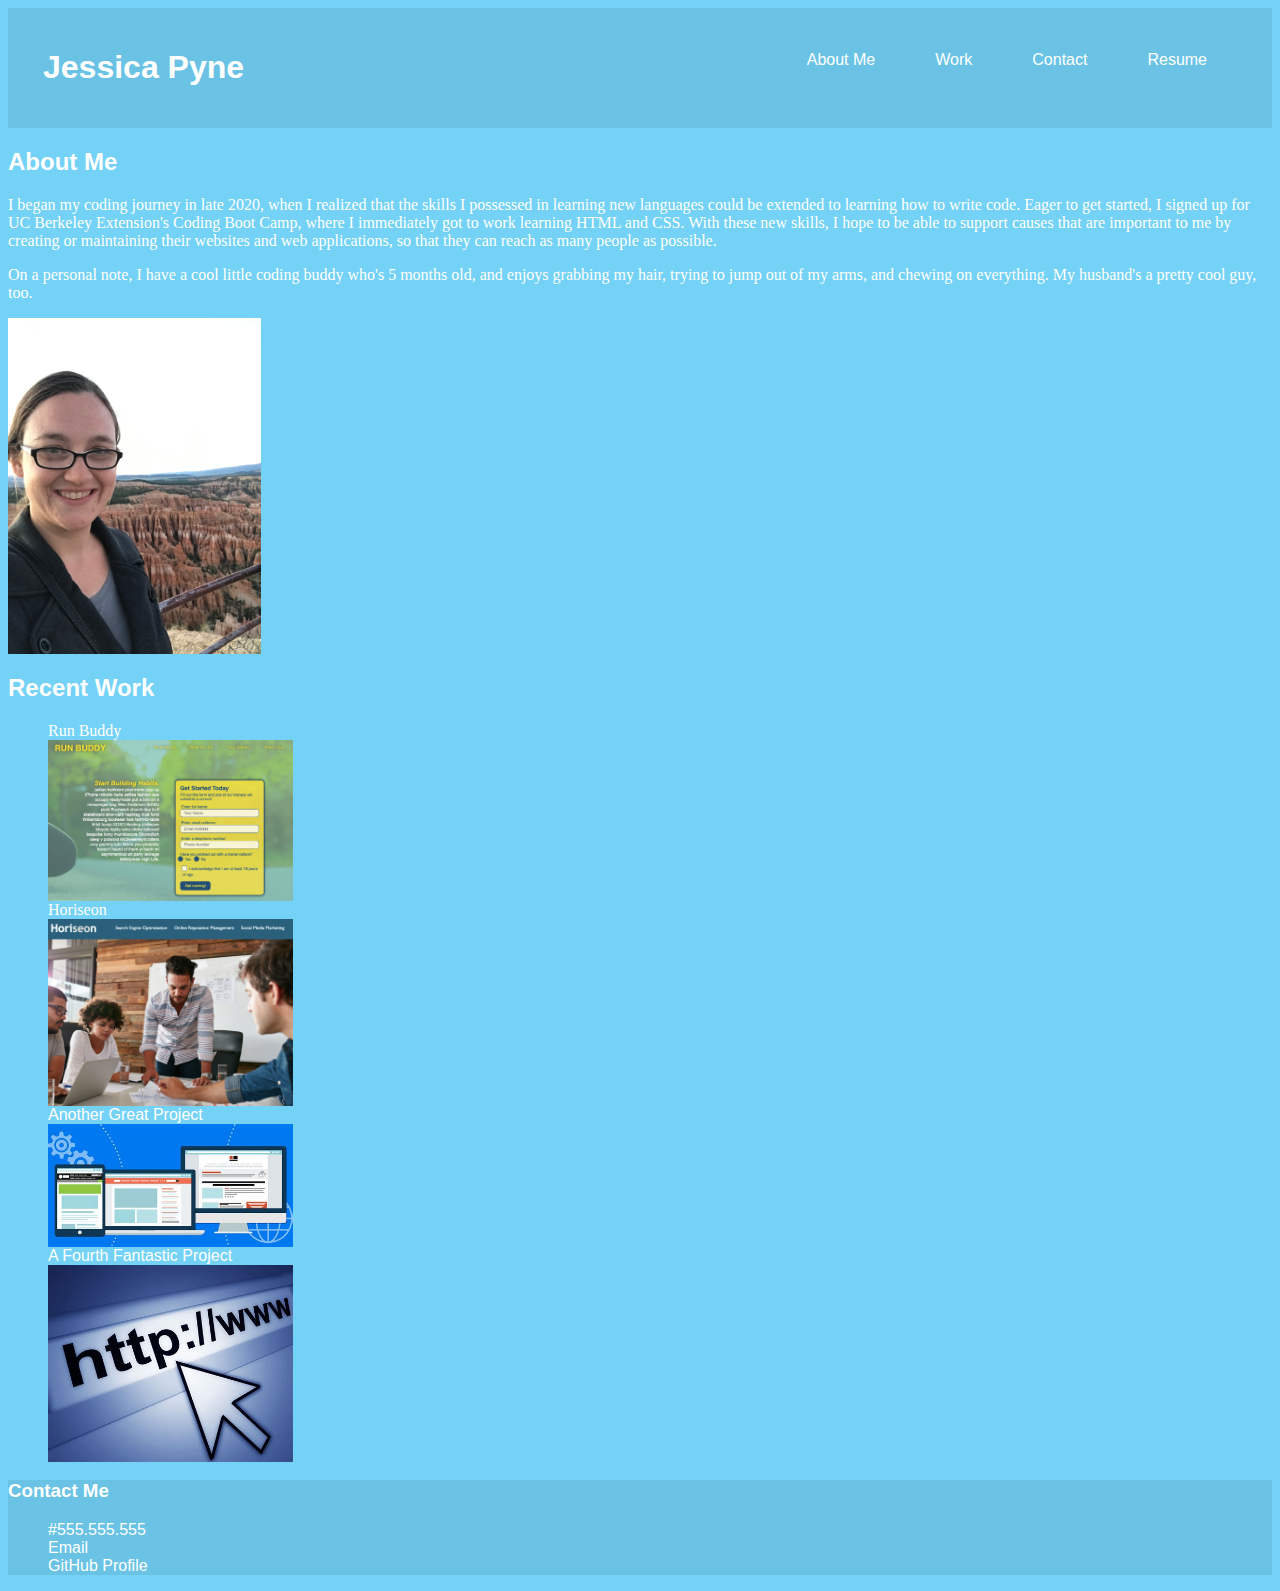
==== index.html @ b83d31ba "added anchor element to h1, make links darker when clicked" ====
<!DOCTYPE html>
<html>
    <html lang="en">
  <head>
    <meta charset="UTF-8" />
    <link rel="stylesheet" href="style.css">

    <title>Jessica's Dazzling Portfolio</title>
<body>
<header>

    <h1>
    <a href="index.html">Jessica Pyne</a>
</h1>

    <nav>
            <ul>
                <li>
                    <a href="#about-me">About Me</a>
                </li>
                    <li>
                        <a href="#work">Work</a>
                    </li>
                    <li>
                        <a href="#contact">Contact</a>
                    </li>
                    <li>
                    <a href="#resume">Resume</a>
                    <!-- add link to resume -->
                    </li>
             </ul>

    </nav>
        </h1>


</header>

<section id="about-me">

<div id="about-me-content">
    <h2>About Me</h2>
<p>I began my coding journey in late 2020, when I realized that the skills I possessed in learning new languages could be 
    extended to learning how to write code. Eager to get started, I signed up for UC Berkeley Extension's Coding Boot Camp, where I 
    immediately got to work learning HTML and CSS. With these new skills, I hope to be able to support causes that are important to 
    me by creating or maintaining their websites and web applications, so that they can reach as many people as possible.
</p>
<p>On a personal note, I have a cool little coding buddy who's 5 months old, and enjoys grabbing my hair, trying to jump out of my arms,
    and chewing on everything. My husband's a pretty cool guy, too. 
</p>
</div>

<div id="about-me-img">
    <img src="./images/aboutme.jpeg" alt="Jessica at Bryce Canyon National Park"> </div>

</section>

<section id="work">
    <h2>Recent Work</h2>
<ul>
    <li>Run Buddy <a href="https://jessicap5159.github.io/run-buddy/" target="_blank" ><img src="./images/runbuddyimage.png" alt="Run Buddy image"></a></li>
    <li>Horiseon<a href="https://jessicap5159.github.io/horiseon/" target="_blank"> <img src="./images/horiseon.png" alt="Horiseon image" </a></li>
    <li>Another Great Project <img src="./images/placeholder1.jpeg"></li>
    <li>A Fourth Fantastic Project<img src="./images/placeholder2.jpeg"></li>

</ul>

</section>

<section id="contact">
<footer>
<h3>Contact Me</h3>
        <ul>
            <li>#555.555.555</li>
            <li>
                <a href="mailto:jessicaj5159@gmail.com">Email</a>

                </li>
            <li>
                <a href="https://github.com/jessicap5159" target="blank">GitHub Profile</a>
            </li>
        </ul>
</section>
</footer>













</body>
</html>
---- style.css ----
body {
background-color:rgb(115, 210, 245); 
color: white; 
font-family: Cambria, Cochin, Georgia, Times, 'Times New Roman', serif

}

header {
    padding: 20px 35px;
    display: flex;
    justify-content: space-between;
    flex-wrap: wrap;
    position: -webkit-sticky; 
    position: sticky;
    top: 0;
    background-color:rgb(106, 195, 228); 
}

header h1, h2, h3{
    font-family:'Lucida Sans', 'Lucida Sans Regular', 'Lucida Grande', 'Lucida Sans Unicode', Geneva, Verdana, sans-serif; 
}

header nav {
    margin: 7px 0;
}


header nav ul {

        display: flex;
        flex-wrap: wrap;
        justify-content: space-between;
        align-items: center;
        list-style: none;
    }

    header nav ul li a {
        margin: 0 30px; }

      

a:link {
    color: white; 
    text-decoration: none;
    font-family: Arial, Helvetica, sans-serif;
  }
 
  a:visited {
    color:rgb(126, 123, 123); 
  }


img {
    width: 20%;
    display: flex;
    justify-content: flex-end;
}

p {
    background-size: cover;
    background-position: 80%;
    display: flex;
    justify-content: center;
    flex-wrap: wrap; }



ul {list-style-type: none;}

footer {
    background-color: rgb(106, 195, 228); 
   }
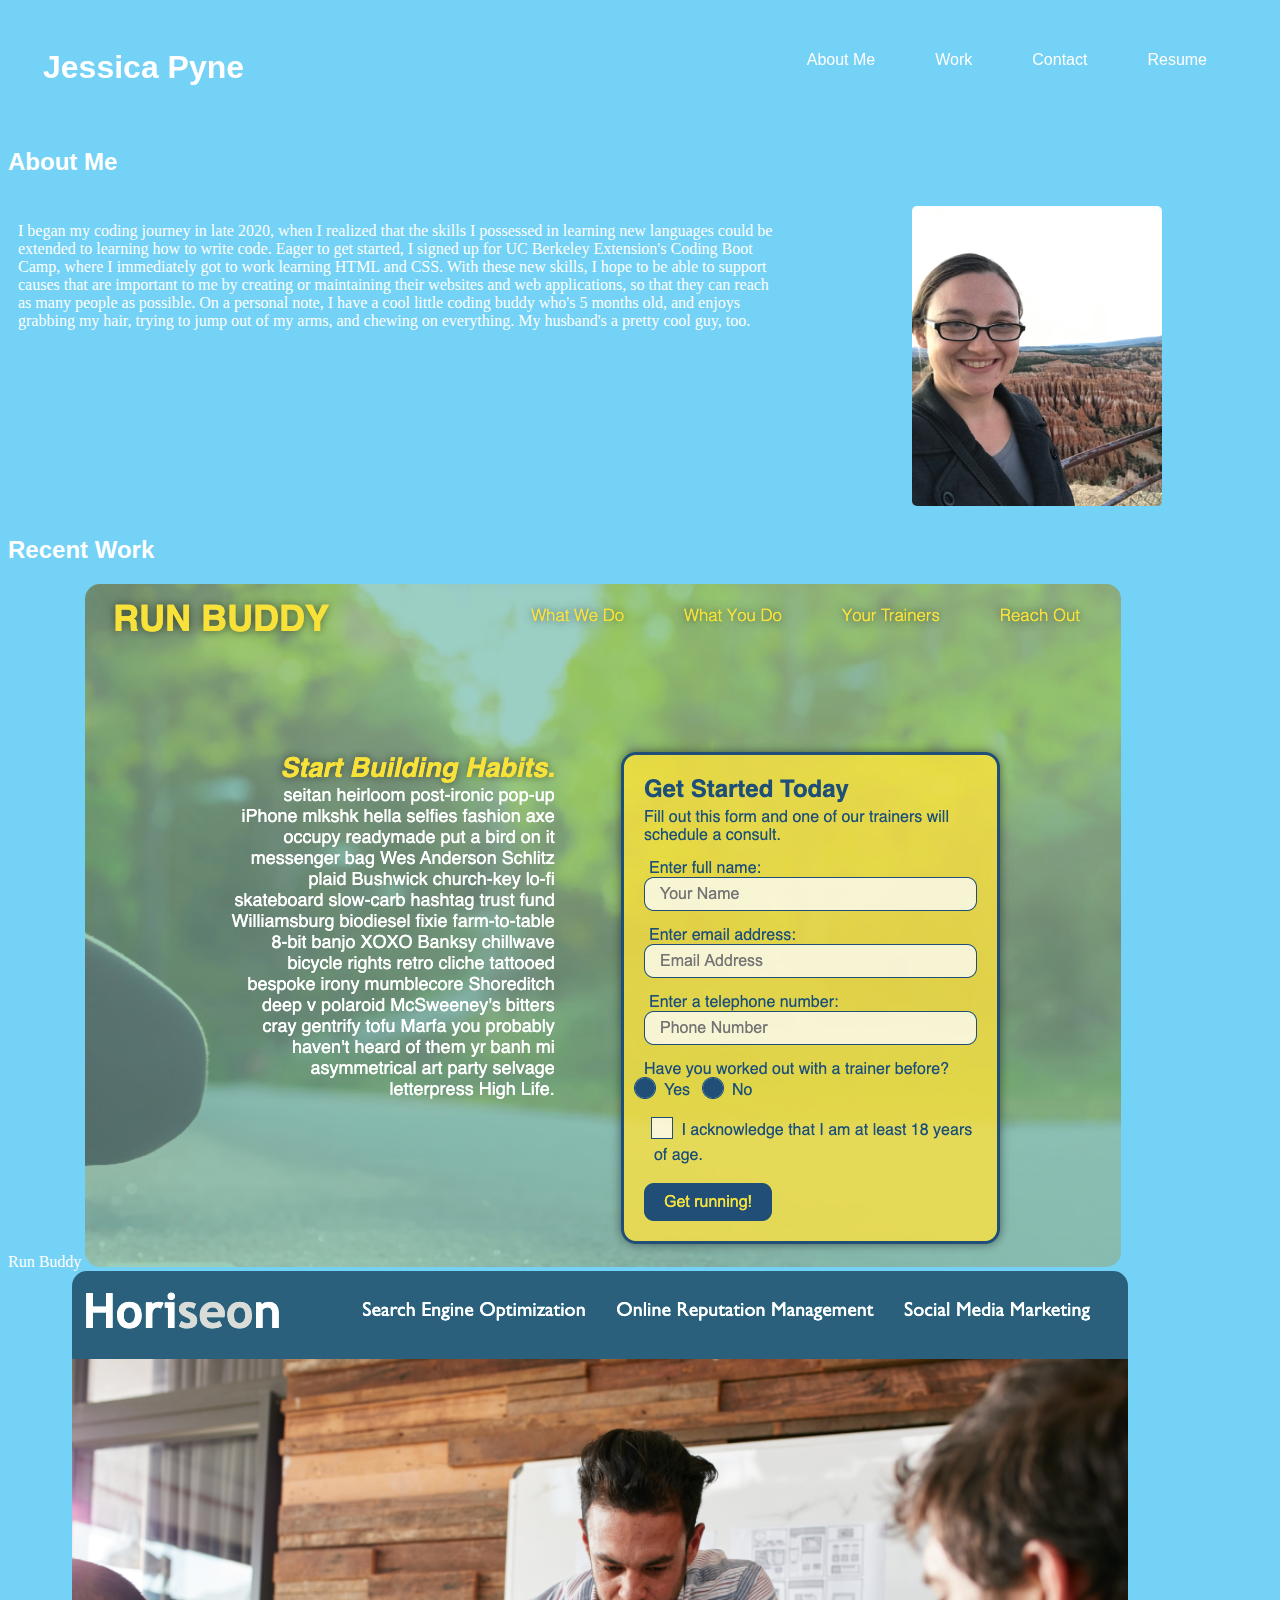
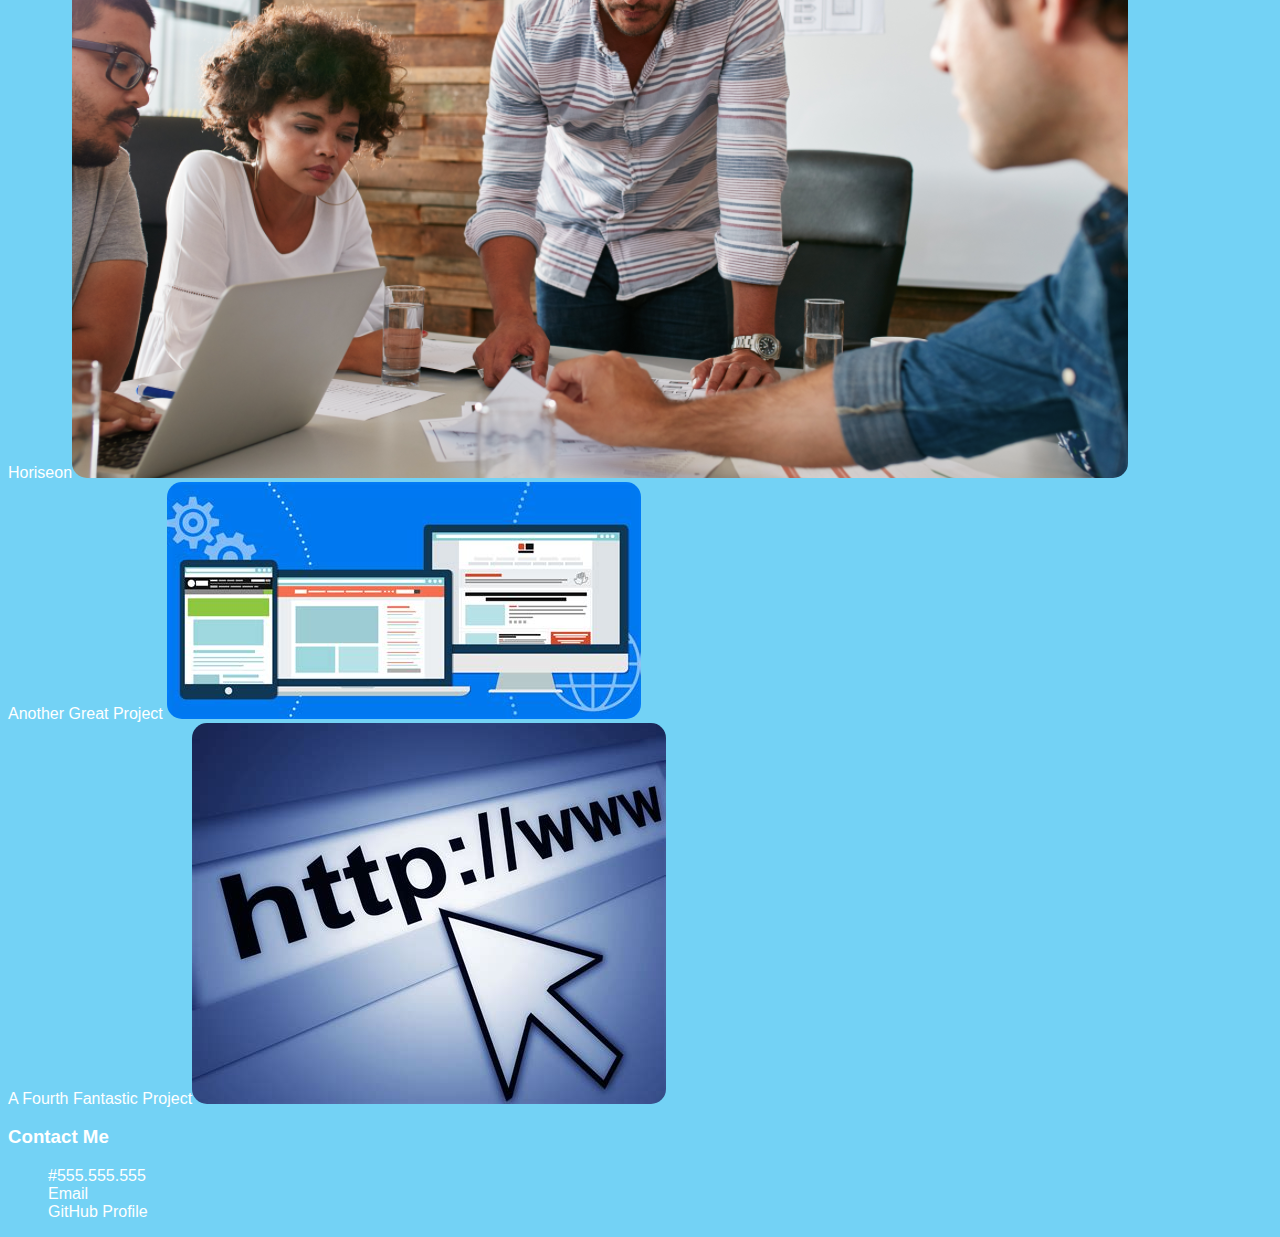
==== commit 7af557e1: "about me section" ====
--- a/index.html
+++ b/index.html
@@ -4,6 +4,7 @@
   <head>
     <meta charset="UTF-8" />
     <link rel="stylesheet" href="style.css">
+    <meta name="viewport" content="width=device-width, initial-scale=1.0">
 
     <title>Jessica's Dazzling Portfolio</title>
 <body>
@@ -37,35 +38,44 @@
 </header>
 
 <section id="about-me">
+<div id="about-me-general">
 
-<div id="about-me-content">
-    <h2>About Me</h2>
-<p>I began my coding journey in late 2020, when I realized that the skills I possessed in learning new languages could be 
+    <div id="about-me-heading">
+    <h2>About Me</h2> </div>
+
+<div id="about-me-content" class="about-me-content">
+    <p>I began my coding journey in late 2020, when I realized that the skills I possessed in learning new languages could be 
     extended to learning how to write code. Eager to get started, I signed up for UC Berkeley Extension's Coding Boot Camp, where I 
     immediately got to work learning HTML and CSS. With these new skills, I hope to be able to support causes that are important to 
     me by creating or maintaining their websites and web applications, so that they can reach as many people as possible.
-</p>
-<p>On a personal note, I have a cool little coding buddy who's 5 months old, and enjoys grabbing my hair, trying to jump out of my arms,
+    On a personal note, I have a cool little coding buddy who's 5 months old, and enjoys grabbing my hair, trying to jump out of my arms,
     and chewing on everything. My husband's a pretty cool guy, too. 
 </p>
+
+
+    <img src="./images/aboutme.jpeg" alt="Jessica at Bryce Canyon National Park"> 
 </div>
-
-<div id="about-me-img">
-    <img src="./images/aboutme.jpeg" alt="Jessica at Bryce Canyon National Park"> </div>
+</div>
 
 </section>
 
-<section id="work">
+<section>
     <h2>Recent Work</h2>
-<ul>
-    <li>Run Buddy <a href="https://jessicap5159.github.io/run-buddy/" target="_blank" ><img src="./images/runbuddyimage.png" alt="Run Buddy image"></a></li>
-    <li>Horiseon<a href="https://jessicap5159.github.io/horiseon/" target="_blank"> <img src="./images/horiseon.png" alt="Horiseon image" </a></li>
-    <li>Another Great Project <img src="./images/placeholder1.jpeg"></li>
-    <li>A Fourth Fantastic Project<img src="./images/placeholder2.jpeg"></li>
+    
+    <div class= "recent-work">
 
-</ul>
+   <div class="run-buddy">Run Buddy <a href="https://jessicap5159.github.io/run-buddy/" target="_blank" ><img src="./images/runbuddyimage.png" alt="Run Buddy image" ></div>
+   
+   <div class="horiseon">Horiseon<a href="https://jessicap5159.github.io/horiseon/" target="_blank"><img src="./images/horiseon.png" alt="Horiseon image" ></div>
+    
+    <div class="great">Another Great Project <img src="./images/placeholder1.jpeg"></div>
+    
+    <div class="fourth">A Fourth Fantastic Project<img src="./images/placeholder2.jpeg"></div>
 
+
+</div>
 </section>
+
 
 <section id="contact">
 <footer>
--- a/style.css
+++ b/style.css
@@ -14,8 +14,13 @@
     position: -webkit-sticky; 
     position: sticky;
     top: 0;
-    background-color:rgb(106, 195, 228); 
+    
+    background-size: cover;
+  background-attachment: fixed;
+  background-position: 80%;
 }
+ 
+
 
 header h1, h2, h3{
     font-family:'Lucida Sans', 'Lucida Sans Regular', 'Lucida Grande', 'Lucida Sans Unicode', Geneva, Verdana, sans-serif; 
@@ -50,24 +55,49 @@
     color:rgb(126, 123, 123); 
   }
 
+#about-me-content img
+ {
+    width: 250px; 
+    height: 300px;
+    
 
-img {
-    width: 20%;
-    display: flex;
-    justify-content: flex-end;
 }
 
+.about-me-content {
+    width: 100%;
+    display: flex;
+    justify-content: space-between;
+}
+
+.about-me-content p {
+    width: 60%;
+    padding: 10px;
+
+}
+
+.about-me-content img {
+    width: 20%;
+    border-radius: 15px;
+    padding: 10px;
+    margin: 0 100px 0 0;
+    
+}
+.recent-work img {
+    border-radius: 15px;
+}
+
+
 p {
-    background-size: cover;
-    background-position: 80%;
-    display: flex;
-    justify-content: center;
+   text-align: left;
     flex-wrap: wrap; }
 
 
 
 ul {list-style-type: none;}
 
-footer {
-    background-color: rgb(106, 195, 228); 
-   }+#footer {
+    display: flex;
+  flex-wrap: wrap;
+  justify-content: space-between;
+  align-items: center; }
+      
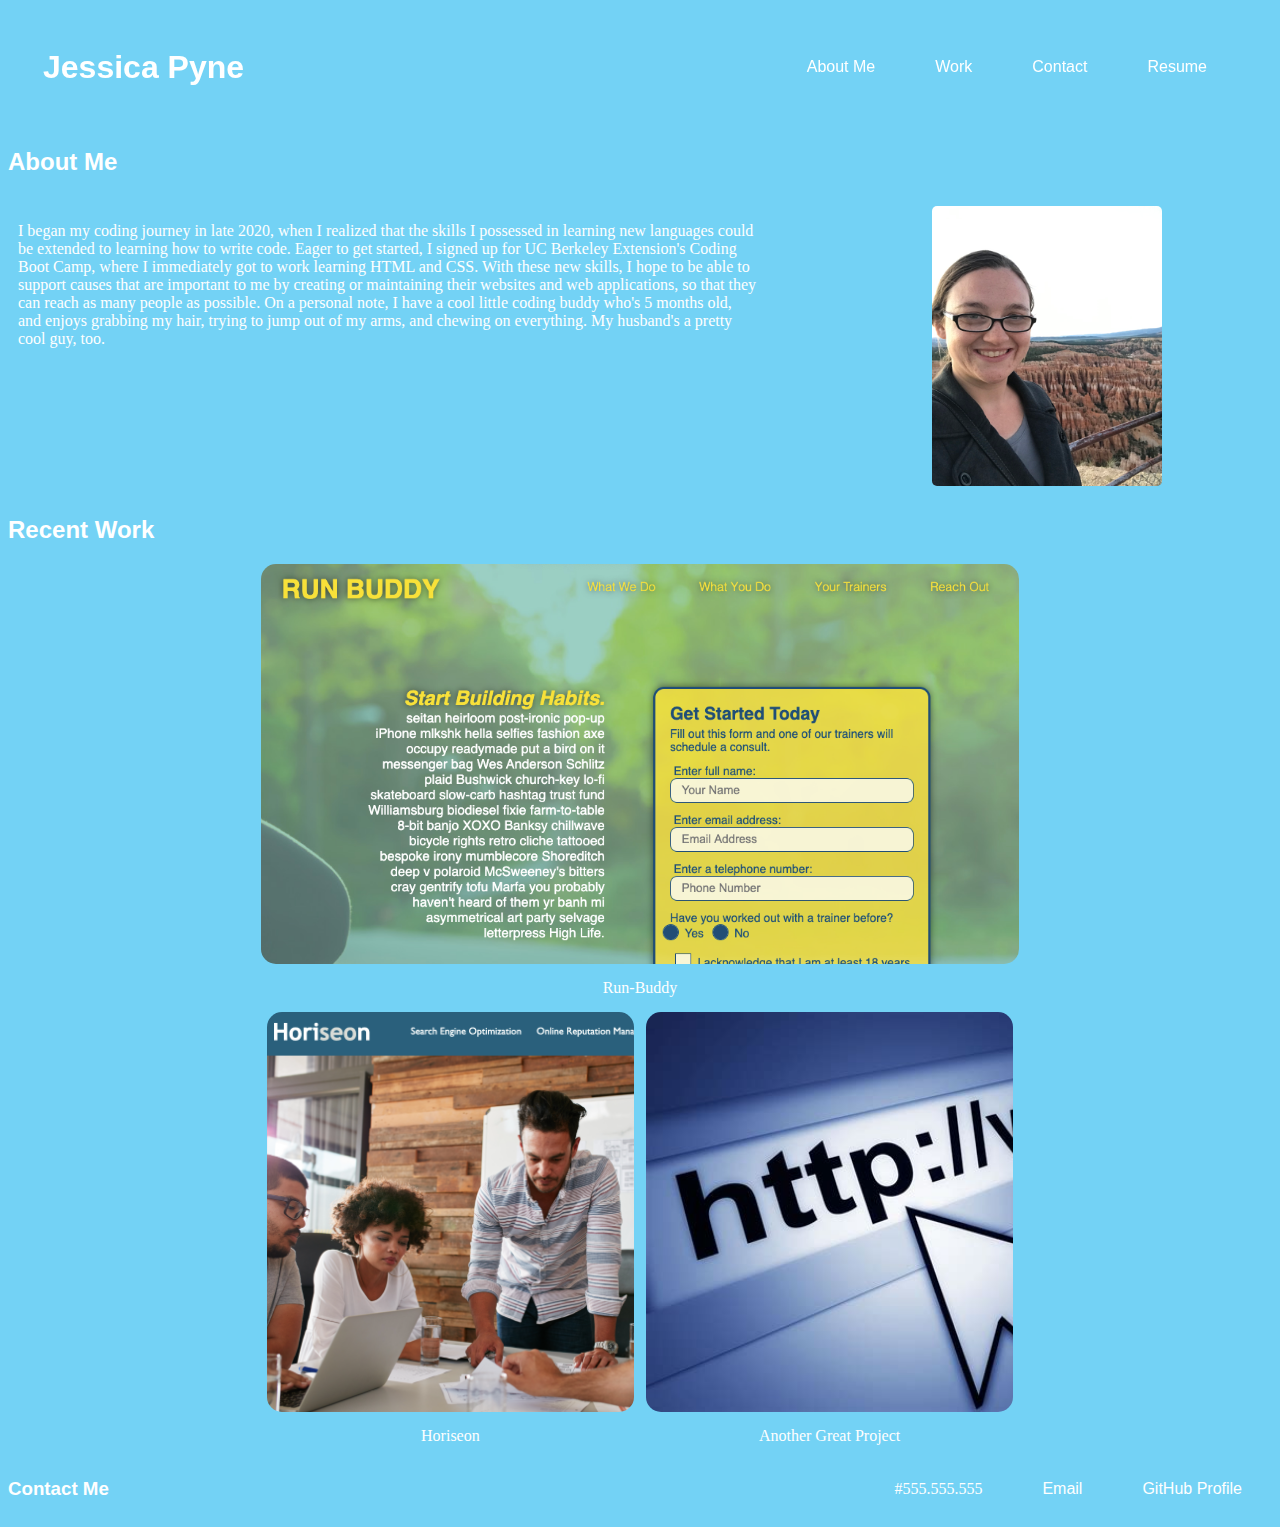
==== commit de2fd31e: "final product" ====
--- a/index.html
+++ b/index.html
@@ -59,26 +59,37 @@
 
 </section>
 
-<section>
-    <h2>Recent Work</h2>
+<h2>Recent Work</h2>
+
+<section id="recent-work">
+   
+    <div class="run-buddy"> 
+        <a href="https://jessicap5159.github.io/run-buddy/" target="_blank" ><img src="./images/runbuddyimage.png" alt="Run Buddy image" />
+            </a>
+    </div>
+    <div class="desc">Run-Buddy</div>
+
+    <div class="responsive">
+    <div class="images">
+        <a href="https://jessicap5159.github.io/horiseon/" target="_blank"><img src="./images/horiseon.png" alt="Horiseon image" />
+        </a>
+        </div>
+        <div class="desc">Horiseon</div>
+</div>
     
-    <div class= "recent-work">
-
-   <div class="run-buddy">Run Buddy <a href="https://jessicap5159.github.io/run-buddy/" target="_blank" ><img src="./images/runbuddyimage.png" alt="Run Buddy image" ></div>
-   
-   <div class="horiseon">Horiseon<a href="https://jessicap5159.github.io/horiseon/" target="_blank"><img src="./images/horiseon.png" alt="Horiseon image" ></div>
     
-    <div class="great">Another Great Project <img src="./images/placeholder1.jpeg"></div>
-    
-    <div class="fourth">A Fourth Fantastic Project<img src="./images/placeholder2.jpeg"></div>
-
+<div class="responsive">
+<div class="images">
+        <img src="./images/placeholder2.jpeg" alt="Placeholder" />
+    </div>
+    <div class="desc">Another Great Project</div>
 
 </div>
 </section>
 
 
-<section id="contact">
-<footer>
+
+<footer id="contact">
 <h3>Contact Me</h3>
         <ul>
             <li>#555.555.555</li>
@@ -87,10 +98,10 @@
 
                 </li>
             <li>
-                <a href="https://github.com/jessicap5159" target="blank">GitHub Profile</a>
+                <a href="https://github.com/jessicap5159" target="_blank">GitHub Profile</a>
             </li>
         </ul>
-</section>
+
 </footer>
 
 
--- a/style.css
+++ b/style.css
@@ -31,6 +31,8 @@
 }
 
 
+
+
 header nav ul {
 
         display: flex;
@@ -41,7 +43,9 @@
     }
 
     header nav ul li a {
-        margin: 0 30px; }
+        margin: 0 30px; 
+        line-height: 2.0;
+    }
 
       
 
@@ -55,11 +59,19 @@
     color:rgb(126, 123, 123); 
   }
 
-#about-me-content img
- {
+#about-me-content img {
     width: 250px; 
     height: 300px;
-    
+}
+
+.run-buddy img {
+    width: 100%;
+
+}
+.run-buddy {
+    overflow: hidden;
+    height: 400px;
+    border-radius: 15px;
 
 }
 
@@ -82,9 +94,73 @@
     margin: 0 100px 0 0;
     
 }
-.recent-work img {
+
+#recent-work {
+    margin: auto;
+    width: 60%;
+}
+
+div.images:hover {  
+    color: yellow;
+}
+
+div.images img { 
+    height: 100%; 
+  }
+
+div.images {
     border-radius: 15px;
+    overflow: hidden;
+    height: 400px;
 }
+
+  div.desc {
+    padding: 15px;
+    text-align: center;
+  }
+
+ 
+  
+  * {
+    box-sizing: border-box;
+  }
+
+  .responsive {
+    padding: 0 6px;
+    float: left;
+    width: 49.99999%;
+  }
+  
+  @media only screen and (max-width: 900px) {
+    .responsive {
+      width: 49.99999%;
+      margin: 6px 0;
+    }
+
+    .about-me-content  {
+      display: block; 
+          
+}
+
+.run-buddy img {
+    height: 100%;
+    width:auto; 
+
+}
+
+header nav {
+   width: 80%;
+}
+
+  }
+
+
+  
+  @media only screen and (max-width: 500px) {
+    .responsive {
+      width: 100%;
+    }
+  }
 
 
 p {
@@ -95,9 +171,22 @@
 
 ul {list-style-type: none;}
 
-#footer {
+
+footer {
     display: flex;
   flex-wrap: wrap;
   justify-content: space-between;
-  align-items: center; }
-      
+  align-items: center; 
+  width: 100%;
+    
+} 
+
+footer ul {
+    display: flex;
+    justify-content: space-between;
+
+}
+ 
+footer ul li {
+    margin: 0 30px;
+}
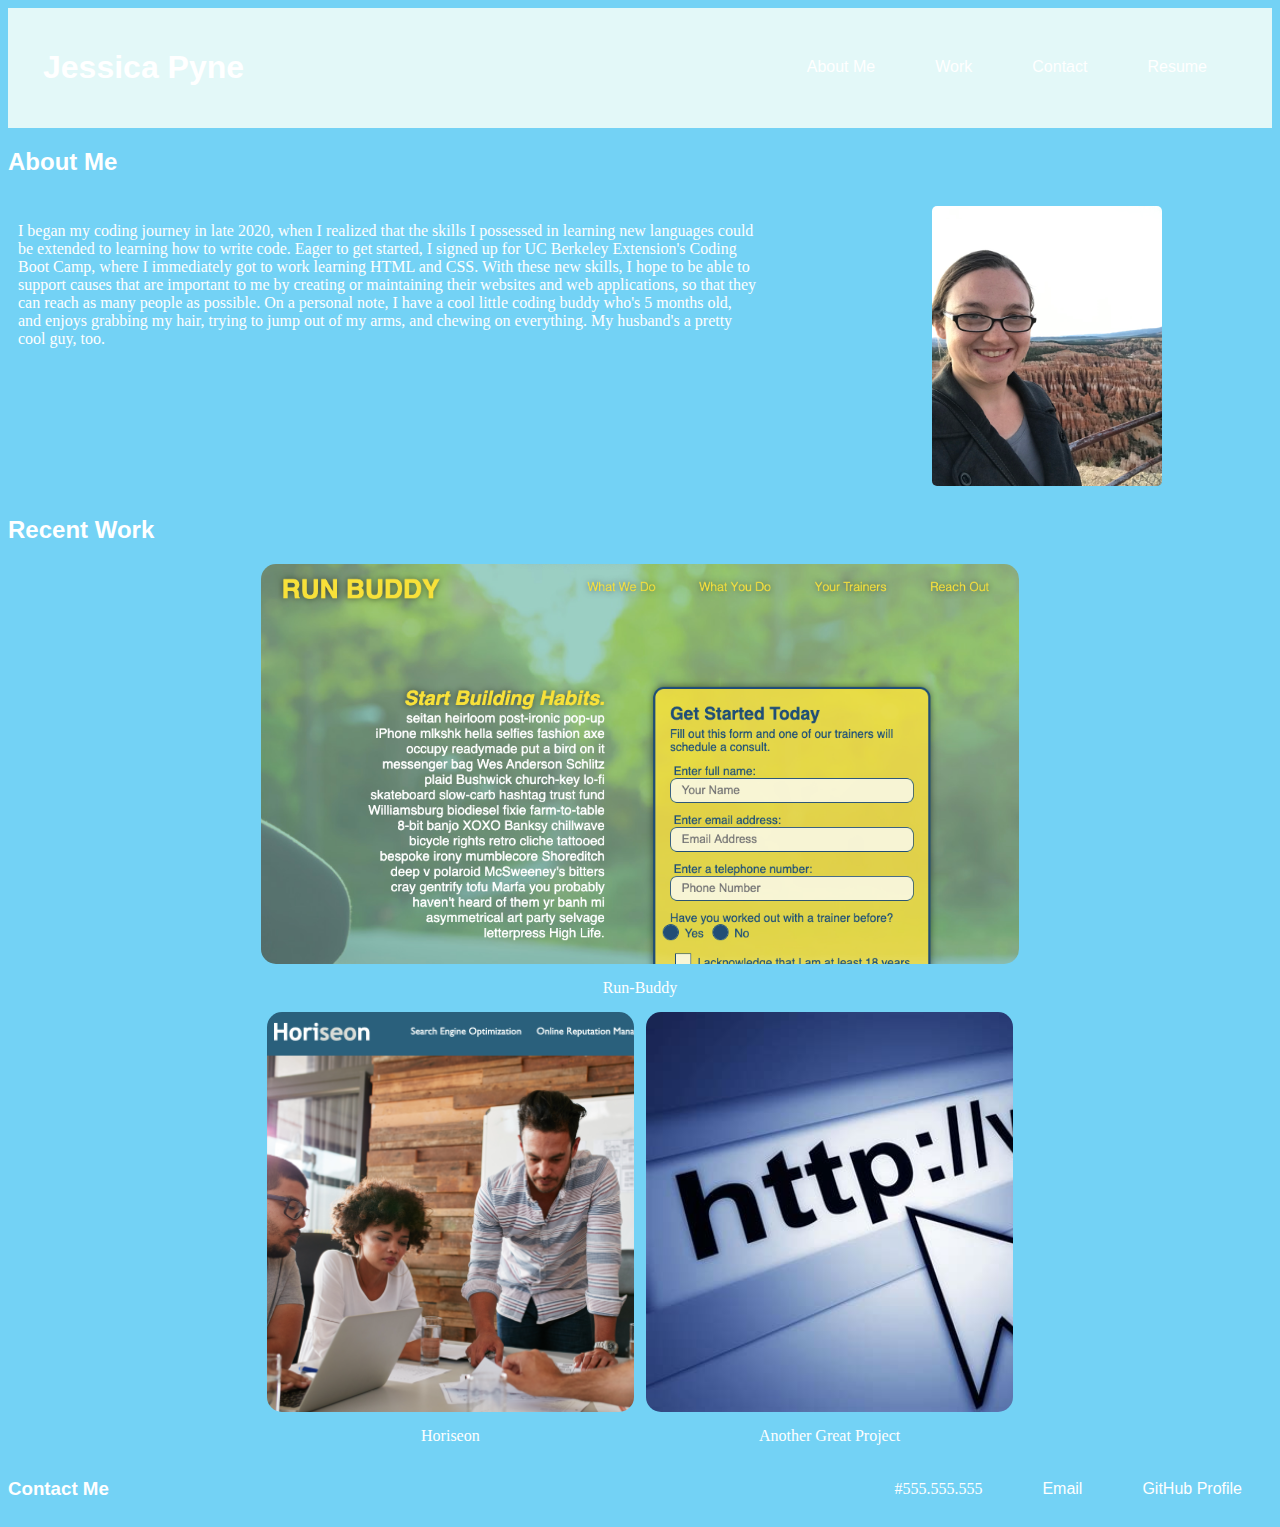
==== commit d18e4330: "changed color of header" ====
--- a/index.html
+++ b/index.html
@@ -20,7 +20,7 @@
                     <a href="#about-me">About Me</a>
                 </li>
                     <li>
-                        <a href="#work">Work</a>
+                        <a href="#recent-work">Work</a>
                     </li>
                     <li>
                         <a href="#contact">Contact</a>
--- a/style.css
+++ b/style.css
@@ -2,7 +2,8 @@
 body {
 background-color:rgb(115, 210, 245); 
 color: white; 
-font-family: Cambria, Cochin, Georgia, Times, 'Times New Roman', serif
+font-family: Cambria, Cochin, Georgia, Times, 'Times New Roman', serif;
+
 
 }
 
@@ -14,10 +15,11 @@
     position: -webkit-sticky; 
     position: sticky;
     top: 0;
-    
     background-size: cover;
   background-attachment: fixed;
   background-position: 80%;
+  background-color: rgb(227, 248, 248);
+
 }
  
 
@@ -28,9 +30,9 @@
 
 header nav {
     margin: 7px 0;
+    display: block;
+
 }
-
-
 
 
 header nav ul {
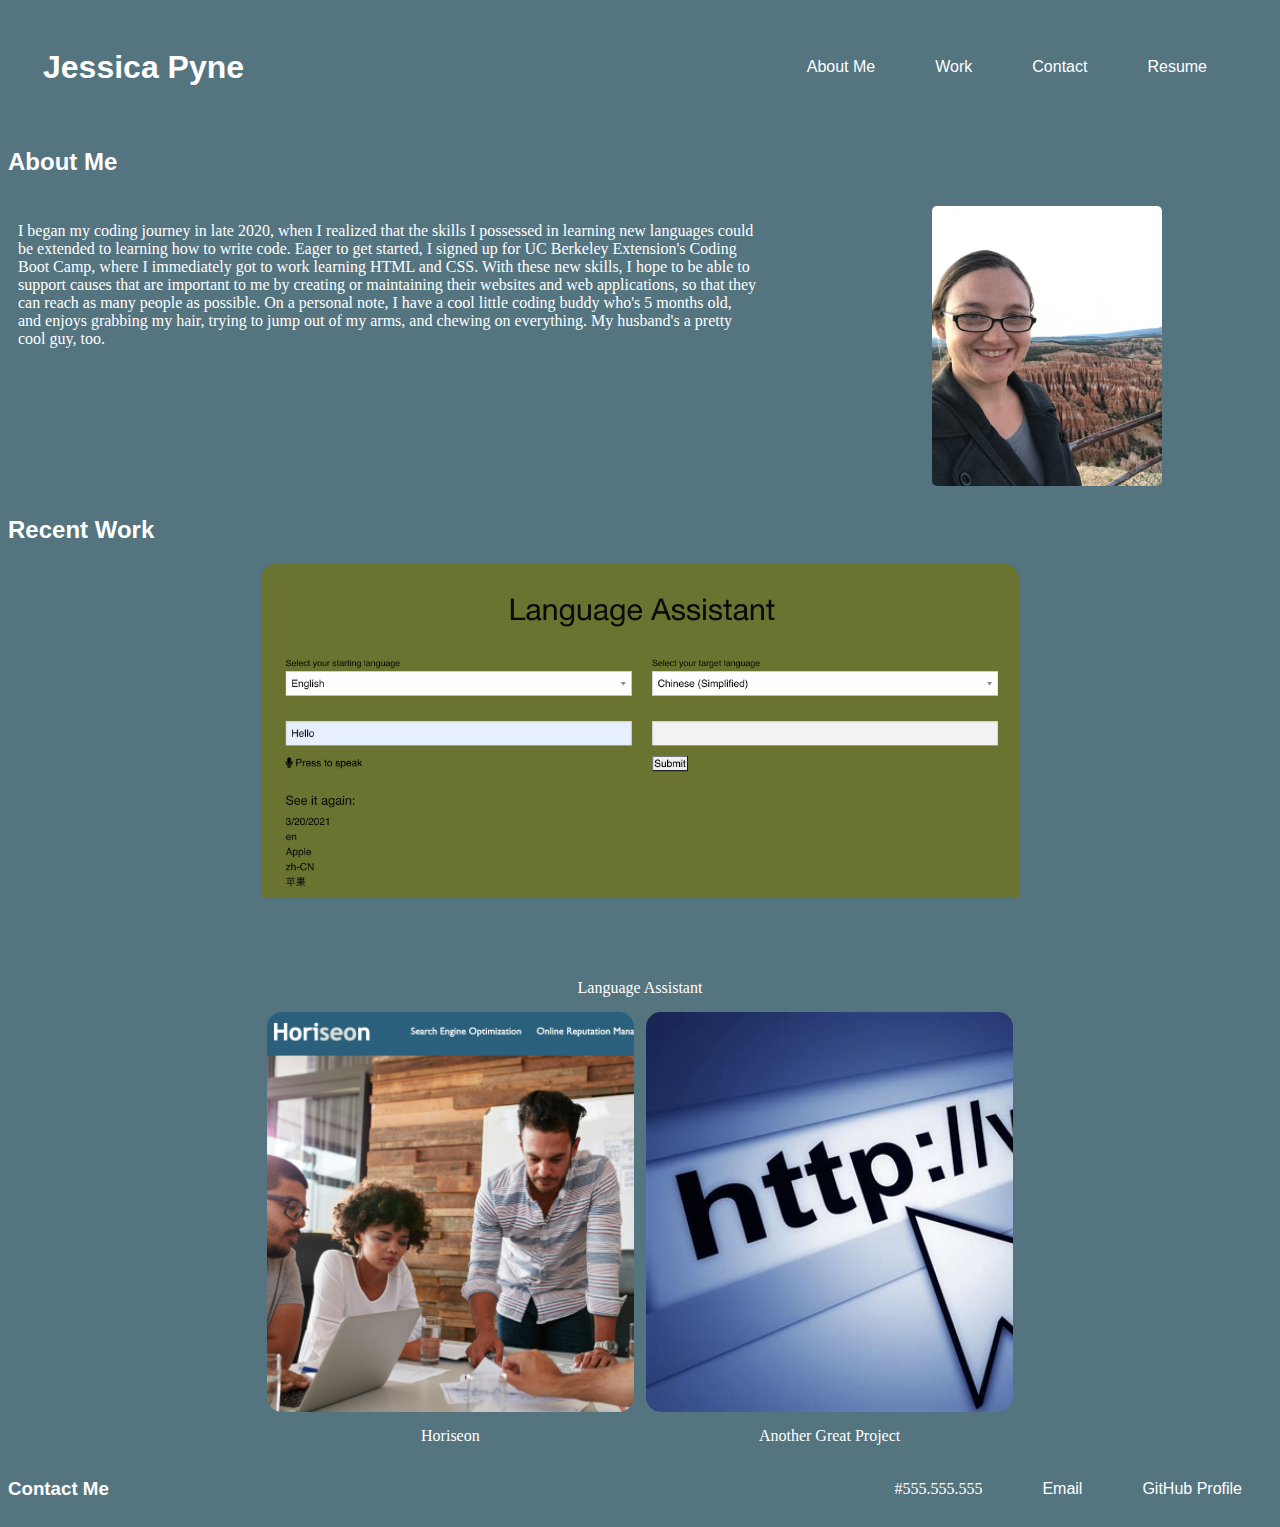
==== commit 309484b8: "modified run buddy tile to be language assistant tile" ====
--- a/index.html
+++ b/index.html
@@ -5,7 +5,7 @@
     <meta charset="UTF-8" />
     <link rel="stylesheet" href="style.css">
     <meta name="viewport" content="width=device-width, initial-scale=1.0">
-
+</head>
     <title>Jessica's Dazzling Portfolio</title>
 <body>
 <header>
@@ -26,7 +26,7 @@
                         <a href="#contact">Contact</a>
                     </li>
                     <li>
-                    <a href="#resume">Resume</a>
+                    <a href="./resume.html" target="_blank">Resume</a>
                     <!-- add link to resume -->
                     </li>
              </ul>
@@ -64,10 +64,10 @@
 <section id="recent-work">
    
     <div class="run-buddy"> 
-        <a href="https://jessicap5159.github.io/run-buddy/" target="_blank" ><img src="./images/runbuddyimage.png" alt="Run Buddy image" />
+        <a href="https://aaronquach123.github.io/speechtranslation/" target="_blank" ><img src="./images/languageassistant.png" alt="Language Assistant image" />
             </a>
     </div>
-    <div class="desc">Run-Buddy</div>
+    <div class="desc">Language Assistant</div>
 
     <div class="responsive">
     <div class="images">
--- a/style.css
+++ b/style.css
@@ -1,11 +1,13 @@
 
 body {
-background-color:rgb(115, 210, 245); 
-color: white; 
+    background-color: rgb(84 116 128);
+    color: white; 
 font-family: Cambria, Cochin, Georgia, Times, 'Times New Roman', serif;
 
 
 }
+
+/* Header and Nav */
 
 header {
     padding: 20px 35px;
@@ -18,7 +20,7 @@
     background-size: cover;
   background-attachment: fixed;
   background-position: 80%;
-  background-color: rgb(227, 248, 248);
+  background-color: rgb(84 116 128);
 
 }
  
@@ -49,7 +51,7 @@
         line-height: 2.0;
     }
 
-      
+ /* Links */     
 
 a:link {
     color: white; 
@@ -58,8 +60,10 @@
   }
  
   a:visited {
-    color:rgb(126, 123, 123); 
-  }
+    color:rgb(24, 23, 23); 
+  }
+
+/* About Me */
 
 #about-me-content img {
     width: 250px; 
@@ -96,6 +100,7 @@
     margin: 0 100px 0 0;
     
 }
+/* Recent Work */ 
 
 #recent-work {
     margin: auto;
@@ -121,7 +126,7 @@
     text-align: center;
   }
 
- 
+ /* Responsivity */ 
   
   * {
     box-sizing: border-box;
@@ -164,6 +169,7 @@
     }
   }
 
+/* Content and Footer */
 
 p {
    text-align: left;
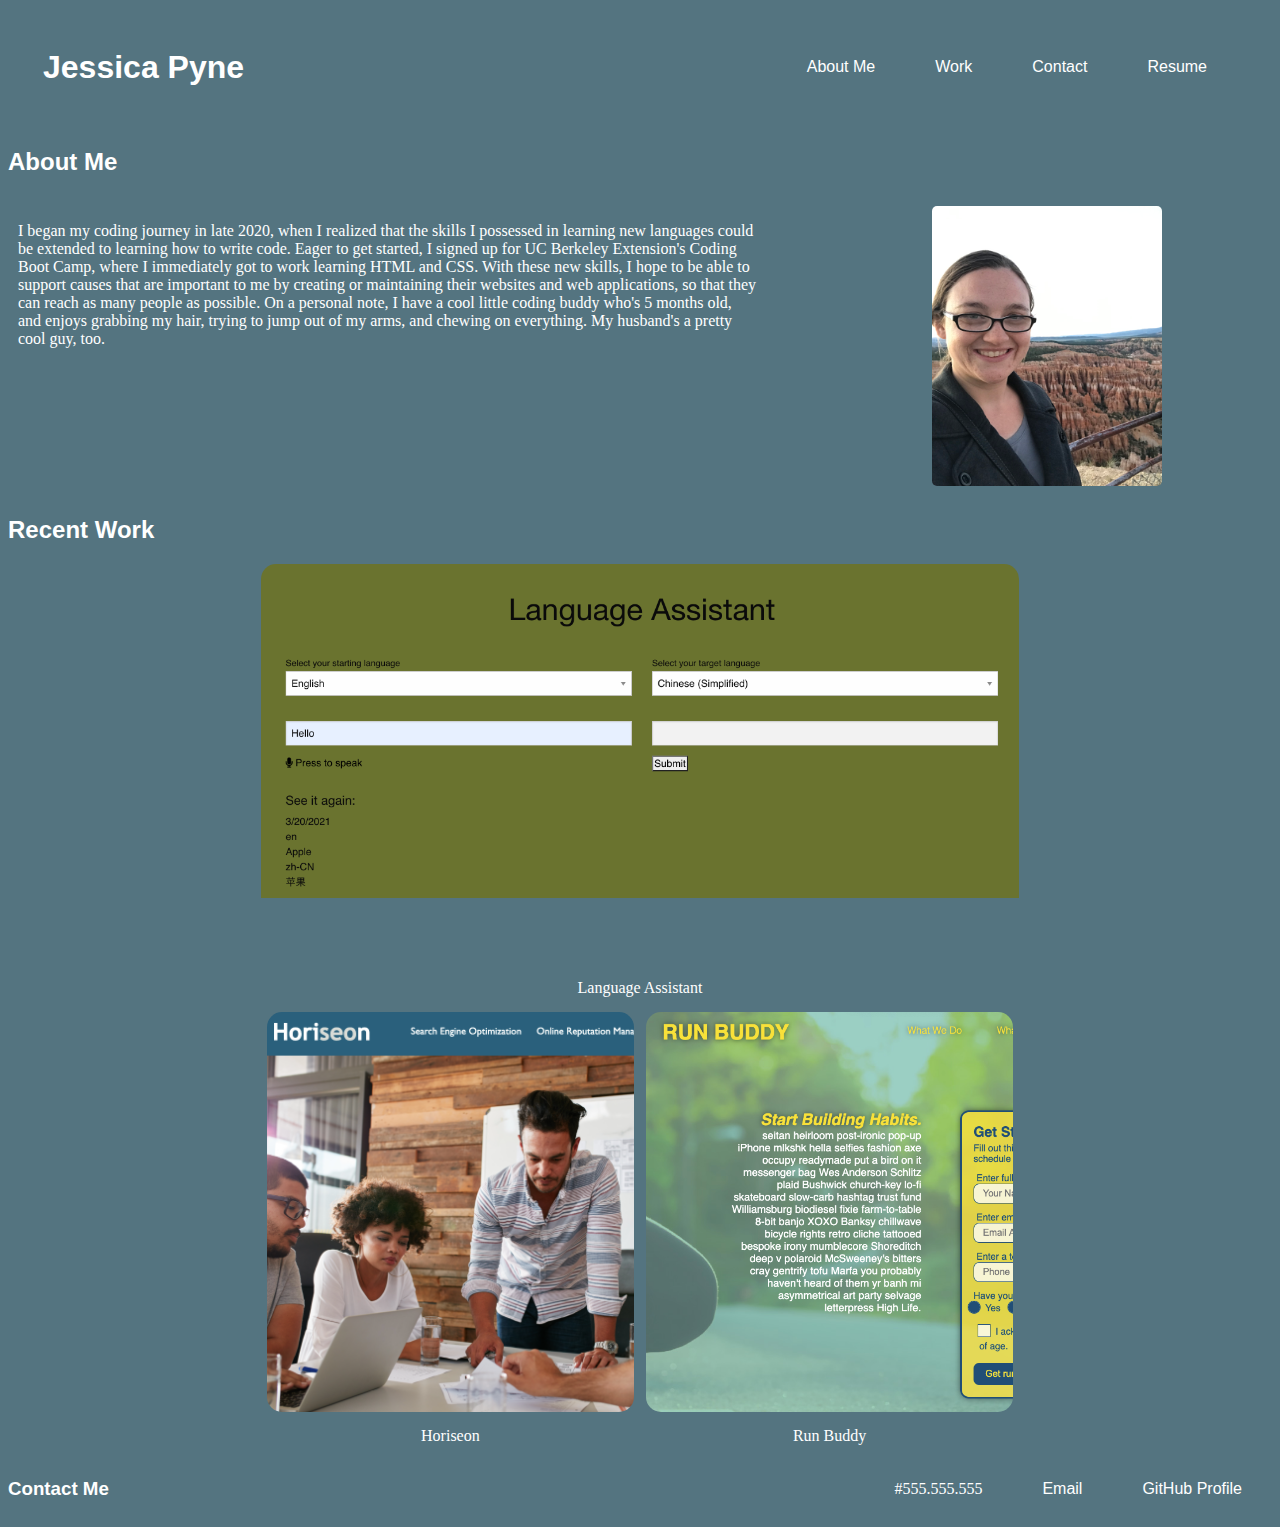
==== commit 811167e4: "added language assistant tile to page" ====
--- a/index.html
+++ b/index.html
@@ -80,9 +80,10 @@
     
 <div class="responsive">
 <div class="images">
-        <img src="./images/placeholder2.jpeg" alt="Placeholder" />
+    <a href="https://jessicap5159.github.io/run-buddy/" target="_blank">
+        <img src="./images/runbuddyimage.png" alt="Run Buddy image" /></a>
     </div>
-    <div class="desc">Another Great Project</div>
+    <div class="desc">Run Buddy</div>
 
 </div>
 </section>
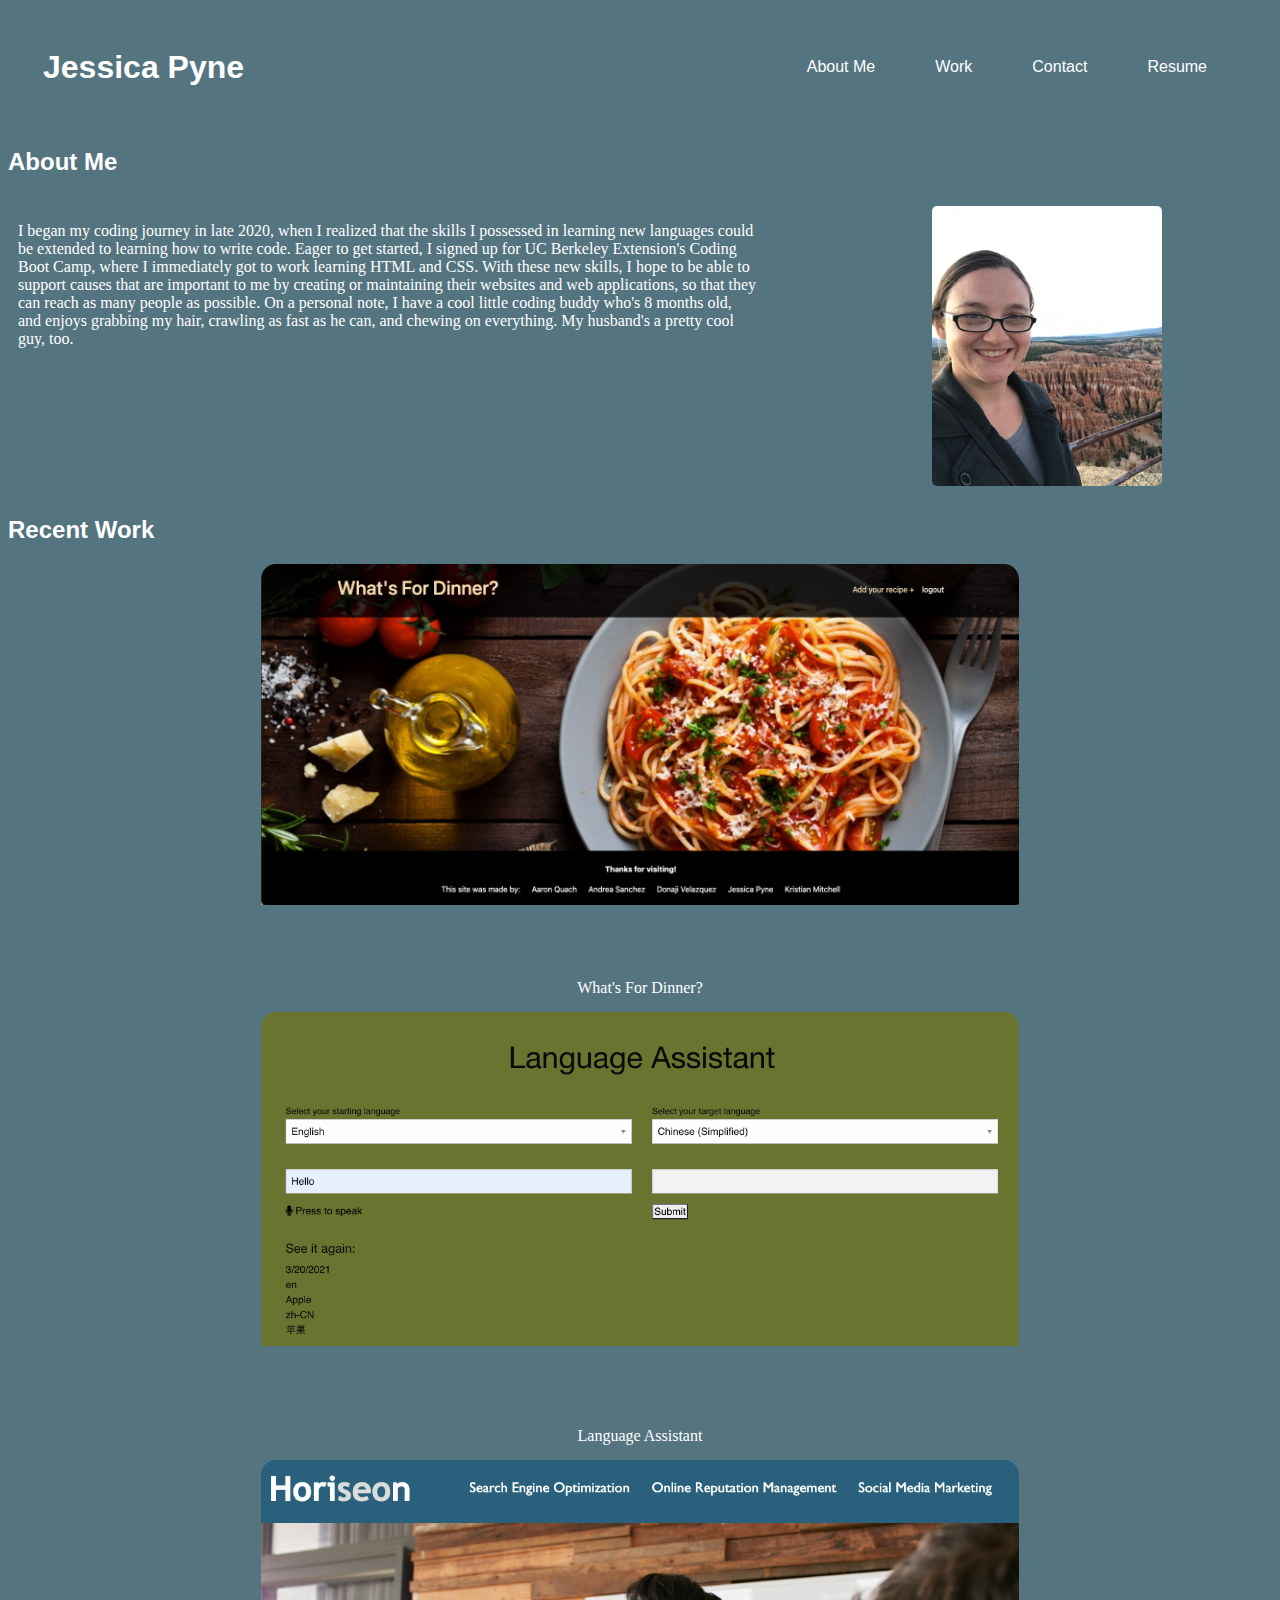
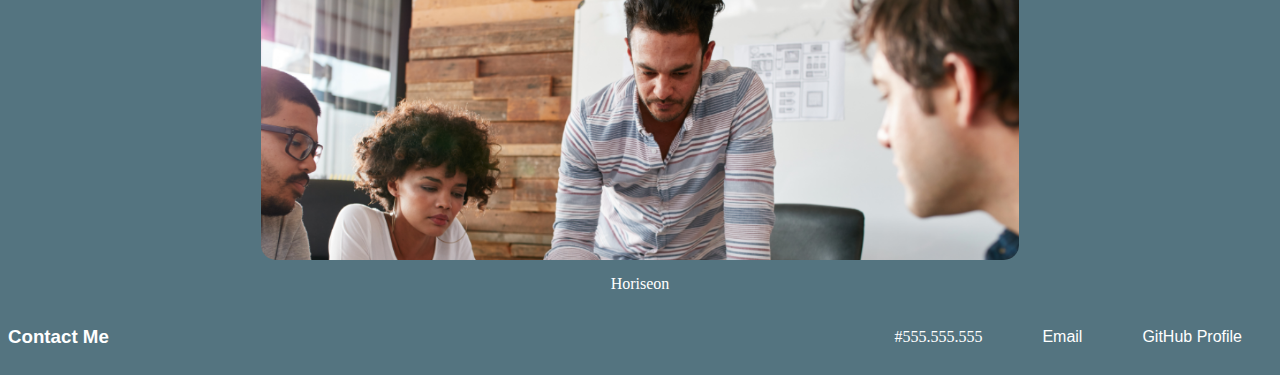
==== commit 897aec46: "added What's for Dinner to profile" ====
--- a/index.html
+++ b/index.html
@@ -48,7 +48,7 @@
     extended to learning how to write code. Eager to get started, I signed up for UC Berkeley Extension's Coding Boot Camp, where I 
     immediately got to work learning HTML and CSS. With these new skills, I hope to be able to support causes that are important to 
     me by creating or maintaining their websites and web applications, so that they can reach as many people as possible.
-    On a personal note, I have a cool little coding buddy who's 5 months old, and enjoys grabbing my hair, trying to jump out of my arms,
+    On a personal note, I have a cool little coding buddy who's 8 months old, and enjoys grabbing my hair, crawling as fast as he can,
     and chewing on everything. My husband's a pretty cool guy, too. 
 </p>
 
@@ -64,13 +64,21 @@
 <section id="recent-work">
    
     <div class="run-buddy"> 
+        <a href="https://infinite-citadel-40199.herokuapp.com/" target="_blank" ><img src="./images/whatsfordinner.png" alt="What's for Dinner image" />
+            </a>
+    </div>
+    <div class="desc">What's For Dinner?</div>
+
+    <div class="run-buddy"> 
         <a href="https://aaronquach123.github.io/speechtranslation/" target="_blank" ><img src="./images/languageassistant.png" alt="Language Assistant image" />
             </a>
     </div>
     <div class="desc">Language Assistant</div>
 
-    <div class="responsive">
-    <div class="images">
+
+
+    <div class="run-buddy">
+   
         <a href="https://jessicap5159.github.io/horiseon/" target="_blank"><img src="./images/horiseon.png" alt="Horiseon image" />
         </a>
         </div>
@@ -78,12 +86,7 @@
 </div>
     
     
-<div class="responsive">
-<div class="images">
-    <a href="https://jessicap5159.github.io/run-buddy/" target="_blank">
-        <img src="./images/runbuddyimage.png" alt="Run Buddy image" /></a>
-    </div>
-    <div class="desc">Run Buddy</div>
+
 
 </div>
 </section>
